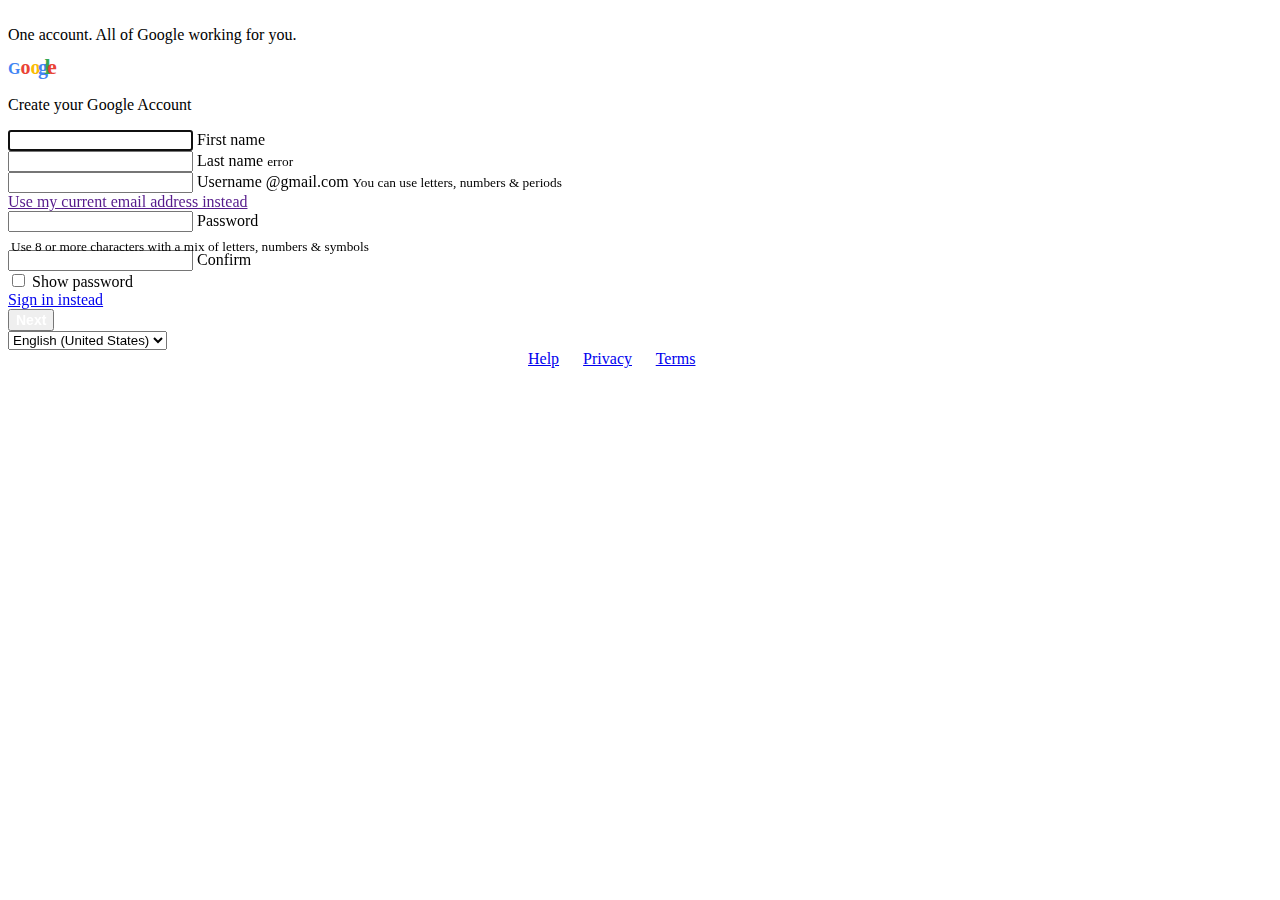
==== index.html @ 45356dd0 "index" ====
<!DOCTYPE html>
<html lang="en">

<head>
    <meta charset="UTF-8">
    <meta http-equiv="X-UA-Compatible" content="IE=edge">
    <meta name="viewport" content="width=device-width, initial-scale=1.0">

    <link rel="preconnect" href="https://fonts.googleapis.com">
    <link rel="preconnect" href="https://fonts.gstatic.com" crossorigin>
    <link href="https://fonts.googleapis.com/css2?family=Readex+Pro:wght@320&display=swap" rel="stylesheet">

    <link rel="stylesheet" href="d/signupcss.css">

    <link rel="preconnect" href="https://fonts.googleapis.com">
    <link rel="preconnect" href="https://fonts.gstatic.com" crossorigin>

    <link href="https://fonts.googleapis.com/css2?family=Roboto&display=swap" rel="stylesheet">

    <link href="https://fonts.googleapis.com/css2?family=Itim&family=Montserrat&display=swap" rel="stylesheet" />

    <title>Create your Google account</title>
    <link rel="icon" href="d/Google__G__Logo.svg.png" />



</head>

<body onload="fname.focus()">

    <div class="parent">
        <div class="img"><img src="https://ssl.gstatic.com/accounts/signup/glif/account.svg" class="img1" alt="">
            <figcaption class="fig">One account. All of Google working for you.</figcaption>
        </div>
        <div class="child1">

            <div class="google" style="margin-top: 10px;">
                <span style="color: rgb(66, 133, 244);font-weight: 600;">G</span><span style="color: rgb(234, 67, 53);font-weight: 600;font-size: 20px;position: relative;left: 0px;">o</span><span style="color: rgb(251, 188, 5);font-weight: 600;font-size: 20px;position: relative;left: 0px;">o</span>
                <span style="color: rgb(66, 133, 244);font-weight: 600;font-size: 20px;position: relative;left: -6.5px;">g</span>
                <span style="color: rgb(52, 168, 83);font-weight: 600;font-size: 22px;position: relative;left: -14px;">l</span>
                <span style="color: rgb(234, 67, 53);font-size: 22px;font-weight: 600;position: relative;left: -21.5px;">e</span>

            </div>
            <div>
                <p class="cr">
                    Create your Google Account
                </p>
            </div>

            <div>
                <form action="d/fine.html" name="gform" id="gfm" onsubmit="return validation()">

                    <div class="flname">
                        <div class="fname">
                            <input type="text" name="fsname" class="box" value="" id="fname" placeholder=" ">
                            <span class="sp1" id="sp1">First name</span>
                            <!-- <i class="fas fa-check-circle"></i> -->

                        </div>
                        <!-- <div class="lname"> -->
                        <input type="text" class="lsname" name="lsname" id="lname" value="" aria-label="Last Name" placeholder=" ">
                        <span class="sp2" id="sp2">Last name</span>
                        <i id="err2" class="fas fa-exclamation-circle" style="display: none;"></i>
                        <small id="sm2" style="display: none;">Error Message</small>
                        <!-- </div> -->

                        <i id="err1" class="fas fa-exclamation-circle"></i>
                        <small id="sm1" class="wrd">error</small>
                    </div>
                    <div class="emaill"><input type="text" id="eml" name="email" class="email" placeholder=" ">
                        <span class="sp3" id="sp3">Username</span>
                        <span class="gm">@gmail.com</span>
                        <i id="err3" class="fas fa-exclamation-circle"></i>


                        <!-- <small id="small">Error Message</small> -->

                        <small id="sm3" class="wrd1">You can use letters, numbers & periods
                        </small>
                    </div>
                    <div><a href="" class="current">Use my current email address instead</a></div>
                    <div class="pwd1"><input type="password" name="pwd1" id="pwd1" class="pwd11" placeholder=" ">
                        <span class="sp4" id="sp4">Password</span>
                        <i id="err4" class="fas fa-exclamation-circle"></i>
                        <div class="wrd2"><small id="sm4" style="position: relative;top: 5px;left: 3px;">Use 8 or more characters with a mix of letters, numbers & symbols </small></div>
                    </div>
                    <div class="pwd2"><input type="password" name="pwd2" id="pwd2" class="pwd22" placeholder=" ">
                        <span class="sp5" id="sp5">Confirm</span>
                    </div>

                    <div>
                        <input type="checkbox" class="chk" name="chk" value="1" id="chkk" onclick="show()">
                        <label for="chkk">Show password</label>
                    </div>
                    <div class="instead-next">
                        <div><a href="login.html" class="instead">Sign in instead</span></a>

                            <div><button id="sub" class="next"><span style="color: white;font-size: 14px;font-weight: 600;">Next</span></button>
                                <!-- <span class="next1">Next</span> -->
                            </div>
                            <!-- <div><button type="submit" id="sub" style="visibility: hidden;">Next</button></div> -->
                        </div>

                </form>

                </div>
            </div>

        </div>
        <div>
            <select name="" id="" class="opt">
            <option value="English">English (United States)</option>
        </select>
        </div>

        <div class="hpt">
            <a href="https://support.google.com/accounts?hl=en#topic=3382296" target="_blank" style="position: relative; left: 520px; " class="help">Help</a>
            <a href="https://policies.google.com/privacy?gl=IN&hl=en" target="_blank" style="position: relative;left: 540px;" class="privacy">Privacy</a>
            <a href="https://policies.google.com/terms?gl=IN&hl=en" target="_blank" style="position: relative;left: 560px;" class="terms">Terms</a>
        </div>




</body>

<!-- ERRORS -->
<!-- when last char of email is "." or "_" it accepts -->

<!-- improvements
function    //done
comments clean  //done
extra variables //done
query selector  //done
js diff page    //done
small   //done
-->
<script src="d/validationss.js"></script>

</html>
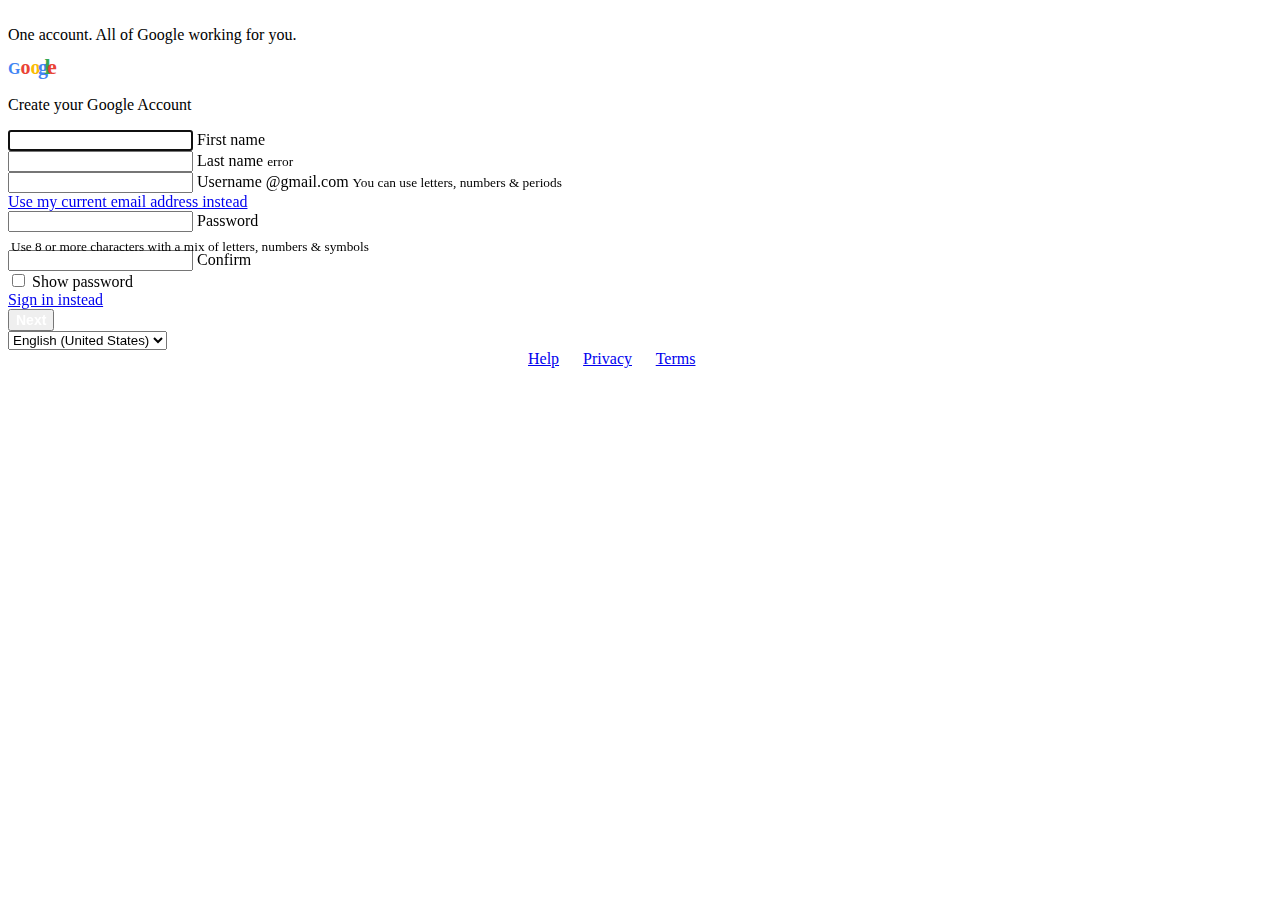
==== commit 3f0f1c7d: "Update index.html" ====
--- a/index.html
+++ b/index.html
@@ -78,7 +78,7 @@
                         <small id="sm3" class="wrd1">You can use letters, numbers & periods
                         </small>
                     </div>
-                    <div><a href="" class="current">Use my current email address instead</a></div>
+                    <div><a href="https://accounts.google.com/signup/v2/webcreateaccount?continue=https%3A%2F%2Faccounts.google.com%2FManageAccount%3Fnc%3D1&hl=en&dsh=S-2096901608%3A1641371709168380&biz=false&flowName=GlifWebSignIn&flowEntry=SignUp" class="current">Use my current email address instead</a></div>
                     <div class="pwd1"><input type="password" name="pwd1" id="pwd1" class="pwd11" placeholder=" ">
                         <span class="sp4" id="sp4">Password</span>
                         <i id="err4" class="fas fa-exclamation-circle"></i>
@@ -93,7 +93,7 @@
                         <label for="chkk">Show password</label>
                     </div>
                     <div class="instead-next">
-                        <div><a href="login.html" class="instead">Sign in instead</span></a>
+                        <div><a href="d/login.html" class="instead">Sign in instead</span></a>
 
                             <div><button id="sub" class="next"><span style="color: white;font-size: 14px;font-weight: 600;">Next</span></button>
                                 <!-- <span class="next1">Next</span> -->
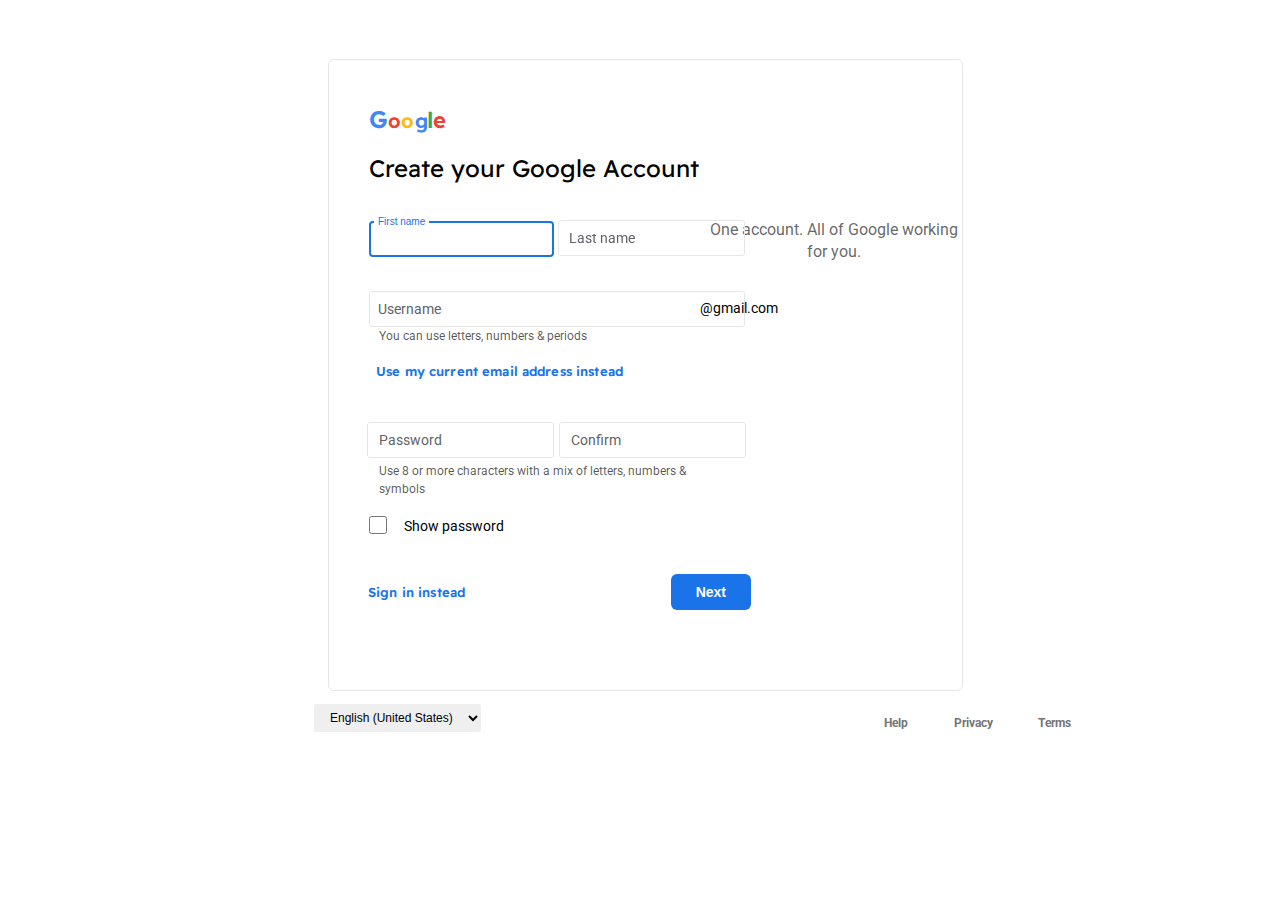
==== commit 5fb3b78c: "new folders" ====
--- a/index.html
+++ b/index.html
@@ -10,7 +10,7 @@
     <link rel="preconnect" href="https://fonts.gstatic.com" crossorigin>
     <link href="https://fonts.googleapis.com/css2?family=Readex+Pro:wght@320&display=swap" rel="stylesheet">
 
-    <link rel="stylesheet" href="d/signupcss.css">
+    <link rel="stylesheet" href="CSS/signupcss.css">
 
     <link rel="preconnect" href="https://fonts.googleapis.com">
     <link rel="preconnect" href="https://fonts.gstatic.com" crossorigin>
@@ -20,7 +20,7 @@
     <link href="https://fonts.googleapis.com/css2?family=Itim&family=Montserrat&display=swap" rel="stylesheet" />
 
     <title>Create your Google account</title>
-    <link rel="icon" href="d/Google__G__Logo.svg.png" />
+    <link rel="icon" href="Logo/Google__G__Logo.svg.png" />
 
 
 
@@ -48,7 +48,7 @@
             </div>
 
             <div>
-                <form action="d/fine.html" name="gform" id="gfm" onsubmit="return validation()">
+                <form action="Success/fine.html" name="gform" id="gfm" onsubmit="return validation()">
 
                     <div class="flname">
                         <div class="fname">
@@ -93,7 +93,7 @@
                         <label for="chkk">Show password</label>
                     </div>
                     <div class="instead-next">
-                        <div><a href="d/login.html" class="instead">Sign in instead</span></a>
+                        <div><a href="login.html" class="instead">Sign in instead</span></a>
 
                             <div><button id="sub" class="next"><span style="color: white;font-size: 14px;font-weight: 600;">Next</span></button>
                                 <!-- <span class="next1">Next</span> -->
@@ -135,6 +135,6 @@
 js diff page    //done
 small   //done
 -->
-<script src="d/validationss.js"></script>
+<script src="JS/validationss.js"></script>
 
 </html>--- a/CSS/signupcss.css
+++ b/CSS/signupcss.css
@@ -0,0 +1,787 @@
+@import "https://use.fontawesome.com/releases/v5.5.0/css/all.css";
+.parent {
+    margin: 4% 0% 0% 25%;
+    position: absolute;
+    /* transform: translate(-50%, -50%); */
+    /* left: 50%;
+    top: 50%; */
+    width: 44%;
+    /* height: 78%; */
+    height: auto;
+    /* min-height: 500px; */
+    /* background-color: #1a73e8; */
+    /* height: 50%; */
+    border: 1px solid rgb(228, 231, 228);
+    border-radius: 6px 6px 6px 6px;
+    /* padding: 0px; */
+    /* padding-left: 5%;
+    padding-right: 10vh;
+    padding-bottom: 20%; */
+    padding: 0px 40px 0px 30px;
+    display: inline-block;
+    user-select: none;
+    /* background-color: aliceblue; border: rgb(211, 214, 216); border-width: thin; border-style: initial; */
+}
+
+.child1 {
+    /* border: 1px solid rgb(228, 231, 228); border-radius: 6px 6px 6px 6px; */
+    margin: 2px 0px 0px -270px;
+    padding: 20px 0px 0px 20px;
+    position: relative;
+    height: 550px;
+    width: 390px;
+    /* top: -260px; */
+    left: 260px;
+    /* background-color: lightblue; */
+    display: inline-block;
+    user-select: none;
+}
+
+
+/* ::placeholder
+{
+  justify-content: center;
+} */
+
+body {
+    /* font-family: sans-serif;
+        display: grid;
+        justify-content: center;
+        align-items: center; */
+    font-family: 'Roboto', sans-serif;
+    /* left: 50%;
+        top: 50%; */
+    line-height: 1.4286;
+    align-items: left;
+    font-size: 1.2rem;
+    user-select: none;
+}
+
+
+/* .img{
+    display: inline-block;
+
+  } */
+
+input {
+    margin: 0px;
+    width: 100px;
+    /* height: 14px; */
+    border: 1px solid rgb(228, 231, 228);
+    border-radius: 3px;
+    padding: 9px;
+    padding-left: 10px;
+    padding-right: 75px;
+    position: relative;
+    /* top: 0%; 
+     left: 0%; */
+    font-family: 'Roboto', sans-serif;
+    font-size: 14px;
+    outline-color: #1a73e8;
+    background: none;
+    /* display: inline; */
+    /* background-color: rgb(8, 241, 183); */
+    /* display:block; */
+}
+
+
+/* form {
+           margin: 10px;
+           padding: 10px; 
+           /* position: relative; */
+
+
+/* width: 20rem;
+          
+
+  } */
+
+
+/* input {
+    display: inline-block;
+    float: left;
+  } */
+
+.img {
+    margin: auto;
+    /* background-color: tomato; */
+    width: 250px;
+    position: absolute;
+    /* bottom: 0%; */
+    left: 60%;
+    /* padding-top: 0%; */
+    /* right: 70%; */
+    top: 130px;
+    bottom: 0%;
+    display: inline-block;
+    text-align: center;
+}
+
+.img1 {
+    position: relative;
+    height: 230px;
+}
+
+.fig {
+    color: #202124af;
+    font-family: roboto, 'Noto Sans Myanmar UI', arial, sans-serif;
+    font-size: 16px;
+    user-select: none;
+    /* font-weight: 10; */
+    padding: 1px;
+    width: 248px;
+    /* background-color: aquamarine; */
+    /* text-align: right; */
+}
+
+a:focus {
+    outline: none;
+    background-color: #e4e4e4;
+}
+
+a.current:focus,
+a.instead:focus {
+    outline: none;
+    color: #00459ede;
+    background-color: #1a73e828;
+}
+
+a:link,
+a:visited {
+    color: #1a73e8;
+    font-weight: 600;
+    letter-spacing: .0107142857em;
+    text-decoration: none;
+    /* font-family: sans-serif; */
+    font-family: 'Readex Pro', sans-serif;
+    font-size: 13px;
+}
+
+a:link:active,
+a:visited:active {
+    /* color: #1a73e8; */
+    background-color: #1a73e86e;
+}
+
+a.next:link,
+a.next:visited {
+    /* background-color: ; */
+    color: white;
+    font-family: Arial, sans-serif;
+    font-size: .875rem;
+    letter-spacing: .0107142857em;
+    font-weight: 600;
+    text-transform: none;
+}
+
+a.help:link:active,
+a.privacy:link:active,
+a.terms:link:active,
+a.help:visited:active,
+a.privacy:visited:active,
+a.terms:visited:active {
+    background-color: #e4e4e4;
+}
+
+
+/* a.privacy,
+.help,
+.terms:link,
+a.privacy,
+.help,
+.terms:visited*/
+
+a.privacy,
+a.help,
+a.terms:link,
+a.privacy,
+a.help,
+a.terms:visited {
+    /* color: #121213; */
+    /* font-weight: 600; */
+    letter-spacing: .0107142857em;
+    text-decoration: none;
+    font-weight: bold;
+    border-radius: 2px;
+    color: #757575;
+    /* background-color: #e4e4e4; */
+    font-size: 12px;
+    font-family: 'Roboto', sans-serif;
+}
+
+a.instead:hover,
+a.current:hover {
+    background-color: #1a73e809;
+    color: #024fb3;
+}
+
+.google {
+    position: relative;
+    top: 10px;
+    font-size: 24px;
+    /* font-weight: 580; */
+    font-size: 24px;
+    font-family: 'Readex Pro', sans-serif;
+}
+
+
+/* label
+  {
+    position: absolute;
+    outline: none;
+    display: block;
+    font-family: Cambria, Cochin, Georgia, Times, 'Times New Roman', serif;
+    font-size: 14px;
+  } */
+
+
+/* 
+  .flname
+  {
+    position: none;
+    top: 0%;
+    left: 0px;
+    padding: 0;
+  } */
+
+.flname {
+    position: relative;
+    left: 10px;
+    /* padding: 10px 0px 5px 5px; */
+}
+
+
+/* .fname,
+.lname,
+.emaill,
+i {
+    /* visibility: hidden; */
+
+
+/* position: relative; */
+
+
+/* background-color: white;*/
+
+
+/* top: 200px; */
+
+
+/* left: 20px; */
+
+
+/* color: #d93025; */
+
+
+/* display: inline-block; 
+} */
+
+.pwd1 i {
+    color: #d93025;
+    position: relative;
+    top: 33px;
+    left: -185px;
+}
+
+i.fa-exclamation-circle {
+    /* visibility: hidden; */
+    font-size: 13px;
+    position: relative;
+    color: #d93025;
+    top: 4px;
+    left: 20px;
+    float: left;
+}
+
+#err1 {
+    visibility: hidden;
+    top: 18px;
+    left: -8px;
+    display: inline-block;
+    /* background-color: lightblue; */
+}
+
+#err3 {
+    top: 15px;
+    left: 2px;
+    /* display: none; */
+    visibility: hidden;
+}
+
+#err4 {
+    top: 82px;
+    left: 1px;
+    /* display: none; */
+    visibility: hidden;
+}
+
+
+/* 
+.fname i.fa-exclamation-circle {
+    /* visibility: hidden; */
+
+
+/* background-color: aqua; 
+    position: relative;
+    left: -260px;
+    top: 32px;
+    /* position: relative;
+    height: 1px; 
+}
+
+
+/* .emaill i.fa-exclamation-circle {
+    position: relative;
+    top: -2px;
+    left: -375px;
+} 
+
+.pwd1 i.fa-exclamation-circle {
+    position: relative;
+    top: 31px;
+    left: -257px;
+} */
+
+small {
+    /* visibility: hidden; */
+    font-size: 12px;
+    position: relative;
+    top: 31.5px;
+    left: -180px;
+    display: inline;
+    /* background-color: lightblue; */
+}
+
+.wrd {
+    /* visibility: hidden; */
+    /* display: none; */
+    position: relative;
+    top: -20px;
+    /* padding-bottom: 20px; */
+    left: 15px;
+    width: 140px;
+    /* margin-top: 50px; */
+    /* margin-left: 10px; */
+    font-size: 12px;
+    /* opacity: 0.8; */
+    color: rgba(0, 0, 0);
+    /* background-color: lightblue; */
+    display: none;
+}
+
+#sm2 {
+    display: none;
+    position: relative;
+    left: 220px;
+    top: -18px;
+}
+
+.wrd1 {
+    position: relative;
+    margin-bottom: -14px;
+    top: -25px;
+    left: 0px;
+    width: 304px;
+    /* margin-top: 50px; */
+    margin-left: 10px;
+    font-size: 12px;
+    /* opacity: 0.8; */
+    color: rgba(0, 0, 0, 0.658);
+    display: block;
+    /* background-color: aqua; */
+}
+
+.wrd2 {
+    width: 310px;
+    height: 20px;
+    /* margin-top: -400px; */
+    /* margin-left: 6px; */
+    position: relative;
+    left: 7px;
+    top: 0px;
+    font-size: 12px;
+    /* opacity: 0.8; */
+    color: rgba(0, 0, 0, 0.658);
+    /* background-color: tomato; */
+}
+
+
+/* .box:focus~#sm1 {
+    position: relative;
+    left: -245px;
+    transition: 0ms;
+} */
+
+
+/* .lname small {
+    visibility: hidden;
+    top: -4px;
+    left: -133px;
+    /* color: green; 
+} */
+
+.box {
+    position: relative;
+    top: 12px;
+    left: -10px;
+    width: 98px;
+}
+
+.lsname {
+    display: inline-block;
+    position: relative;
+    bottom: 24.5px;
+    left: 166px;
+}
+
+.cr {
+    font-family: 'Readex Pro', sans-serif;
+    font-weight: 400;
+    font-size: 24px;
+    opacity: 0.99;
+}
+
+.email {
+    top: 10px;
+    left: 0px;
+    padding-right: 110px;
+    /* padding-left: 20px; */
+    width: 65%;
+    /* size: ; */
+}
+
+.gm {
+    /* padding-left: 65px; */
+    font-size: 14px;
+    position: relative;
+    bottom: 27px;
+    /* height: 25px; */
+    left: 25.5vh;
+    color: black;
+    display: inline-block;
+    /* background-color: lightblue; */
+    padding: 8px 14px 8px 20px;
+}
+
+.pwd11 {
+    margin-top: 10%;
+    position: relative;
+    left: -15px;
+    padding-left: 10px;
+}
+
+.pwd2 {
+    display: inline-block;
+    position: relative;
+    bottom: 56.5px;
+    left: 190px;
+}
+
+label {
+    font-size: 14px;
+    top: -3px;
+    left: -70px;
+    position: relative;
+    font-family: 'Roboto', sans-serif;
+    cursor: pointer;
+    /* padding-bottom: 60%; */
+}
+
+
+/* .chk:focus {
+    background-color: #f32727;
+    border-radius: 30px;
+    user-select: all;
+    /* cursor: progress; */
+
+
+/* height: 300px; 
+} */
+
+.chk {
+    /* size: 1000px; */
+    position: relative;
+    left: -40.6px;
+    height: 18px;
+    outline: rgb(240, 15, 15);
+    cursor: pointer;
+    border: 30px solid rgb(238, 13, 13);
+    /* width: 230px; */
+    /* padding-left: 300px; */
+    /* border: 20px solid #555555; */
+    /*  border-radius: 600px; */
+    color: rgb(2, 153, 103);
+    background-color: rgb(1, 104, 194);
+    background: #1a73e8;
+}
+
+.current {
+    padding: 9px 7px;
+    border-radius: 6px;
+}
+
+.instead-next {
+    display: inline;
+    justify-content: center;
+    position: relative;
+    top: 10px;
+    left: -8px;
+    background-color: aqua;
+}
+
+.instead {
+    /* display: inline-block; */
+    position: relative;
+    top: 25px;
+    padding: 9px 7px;
+    border-radius: 6px;
+    /* background-color: #e6e6e6; */
+}
+
+.next:focus,
+.next:hover {
+    background-color: #1161c9;
+}
+
+.next {
+    background-color: #1a73e8;
+    /* color: rgb(228, 42, 42);
+    justify-content: center;
+    font-size: .875rem;
+    letter-spacing: .0107142857em; */
+    /* font-weight: 500; */
+    text-transform: none;
+    position: relative;
+    top: -5px;
+    /* left: 305px; */
+    float: right;
+    border-radius: 6px;
+    padding: 10px 25px;
+    right: 0px;
+    border: none;
+    outline: none;
+    cursor: pointer;
+}
+
+
+/* .next1 {
+    position: relative;
+    left: 230px;
+    top: 7px;
+    bottom: 13px;
+    color: aliceblue;
+    font-size: .875rem;
+    letter-spacing: .0107142857em;
+    font-weight: 500;
+    text-transform: none;
+} */
+
+.opt:focus {
+    background-color: #e4e4e4;
+}
+
+.opt {
+    position: relative;
+    top: 70px;
+    left: -45px;
+    font-size: 12px;
+    border: none;
+    outline: none;
+    padding: 6px 12px;
+    border-radius: 2px;
+}
+
+
+/* @media only screen and (max-width: 600px) {
+    body {
+        background-color: rgb(7, 132, 173);
+    }
+} */
+
+.hpt {
+    display: inline-block;
+    position: relative;
+    /* top: 45px; */
+    left: -05px;
+}
+
+.help {
+    top: 45px;
+    border-radius: 6px;
+    padding: 5px 10px;
+    width: 25px;
+    /* color: #757575; */
+    /* background-color: #555555; */
+}
+
+.privacy {
+    top: 45px;
+    border-radius: 6px;
+    padding: 5px 10px;
+    width: 40px;
+    /* color: #757575; */
+}
+
+.terms {
+    top: 45px;
+    border-radius: 6px;
+    padding: 5px 10px;
+    width: 35px;
+    /* color: #757575; */
+}
+
+.sp1 {
+    position: relative;
+    left: -190px;
+    top: 12px;
+    font-size: 14px;
+    color: #5f6368;
+    pointer-events: none;
+    transition: 0.15s;
+    /* padding: 11px; */
+    font-family: Arial, Helvetica, sans-serif;
+    /* transform: translateY(-50%); */
+}
+
+.box:focus~.sp1 {
+    color: #1a73e8;
+    top: -7px;
+    left: -195px;
+    padding: 4px;
+    font-size: 10px;
+    background-color: white;
+}
+
+.box:not(:placeholder-shown).box:not(:focus)~.sp1 {
+    color: #5f6368;
+    top: -7px;
+    left: -195px;
+    padding: 4px;
+    font-size: 10px;
+    background-color: white;
+}
+
+.sp2 {
+    position: relative;
+    top: -25px;
+    left: -15px;
+    font-size: 14px;
+    color: #5f6368;
+    pointer-events: none;
+    transition: 0.15s;
+}
+
+.lsname:focus~.sp2 {
+    color: #1a73e8;
+    top: -43px;
+    left: -22px;
+    padding: 4px;
+    font-size: 10px;
+    background-color: white;
+}
+
+.lsname:not(:placeholder-shown).lsname:not(:focus)~.sp2 {
+    color: #5f6368;
+    top: -43px;
+    left: -22px;
+    padding: 4px;
+    font-size: 10px;
+    background-color: white;
+}
+
+.sp3 {
+    position: relative;
+    top: -26px;
+    left: -4px;
+    font-size: 14px;
+    color: #5f6368;
+    pointer-events: none;
+    transition: 0.15s;
+}
+
+.email:focus~.sp3 {
+    color: #1a73e8;
+    top: -45px;
+    left: -8px;
+    padding: 4px;
+    font-size: 10px;
+    background-color: white;
+}
+
+.email:not(:placeholder-shown).email:not(:focus)~.sp3 {
+    color: #5f6368;
+    top: -45px;
+    left: -8px;
+    padding: 4px;
+    font-size: 10px;
+    background-color: white;
+}
+
+.email:focus~.gm {
+    font-size: 14px;
+    position: relative;
+    bottom: 27px;
+    /* height: 25px; */
+    left: 26.9vh;
+    color: black;
+    display: inline-block;
+    /* background-color: lightblue; */
+    padding: 8px 14px 8px 20px;
+    transition: none;
+}
+
+.sp4 {
+    position: relative;
+    top: 0px;
+    left: -195px;
+    font-size: 14px;
+    color: #5f6368;
+    pointer-events: none;
+    transition: 0.15s;
+}
+
+.pwd11:focus~.sp4 {
+    color: #1a73e8;
+    top: -20px;
+    left: -201px;
+    padding: 4px;
+    font-size: 10px;
+    background-color: white;
+}
+
+.pwd11:not(:placeholder-shown).pwd11:not(:focus)~.sp4 {
+    color: #5f6368;
+    top: -20px;
+    left: -201px;
+    padding: 4px;
+    font-size: 10px;
+    background-color: white;
+}
+
+.sp5 {
+    position: relative;
+    top: 0px;
+    left: -180px;
+    font-size: 14px;
+    color: #5f6368;
+    pointer-events: none;
+    transition: 0.15s;
+}
+
+.pwd22:focus~.sp5 {
+    color: #1a73e8;
+    top: -20px;
+    left: -187px;
+    padding: 4px;
+    font-size: 10px;
+    background-color: white;
+}
+
+.pwd22:not(:placeholder-shown).pwd22:not(:focus)~.sp5 {
+    color: #5f6368;
+    top: -20px;
+    left: -187px;
+    padding: 4px;
+    font-size: 10px;
+    background-color: white;
+}